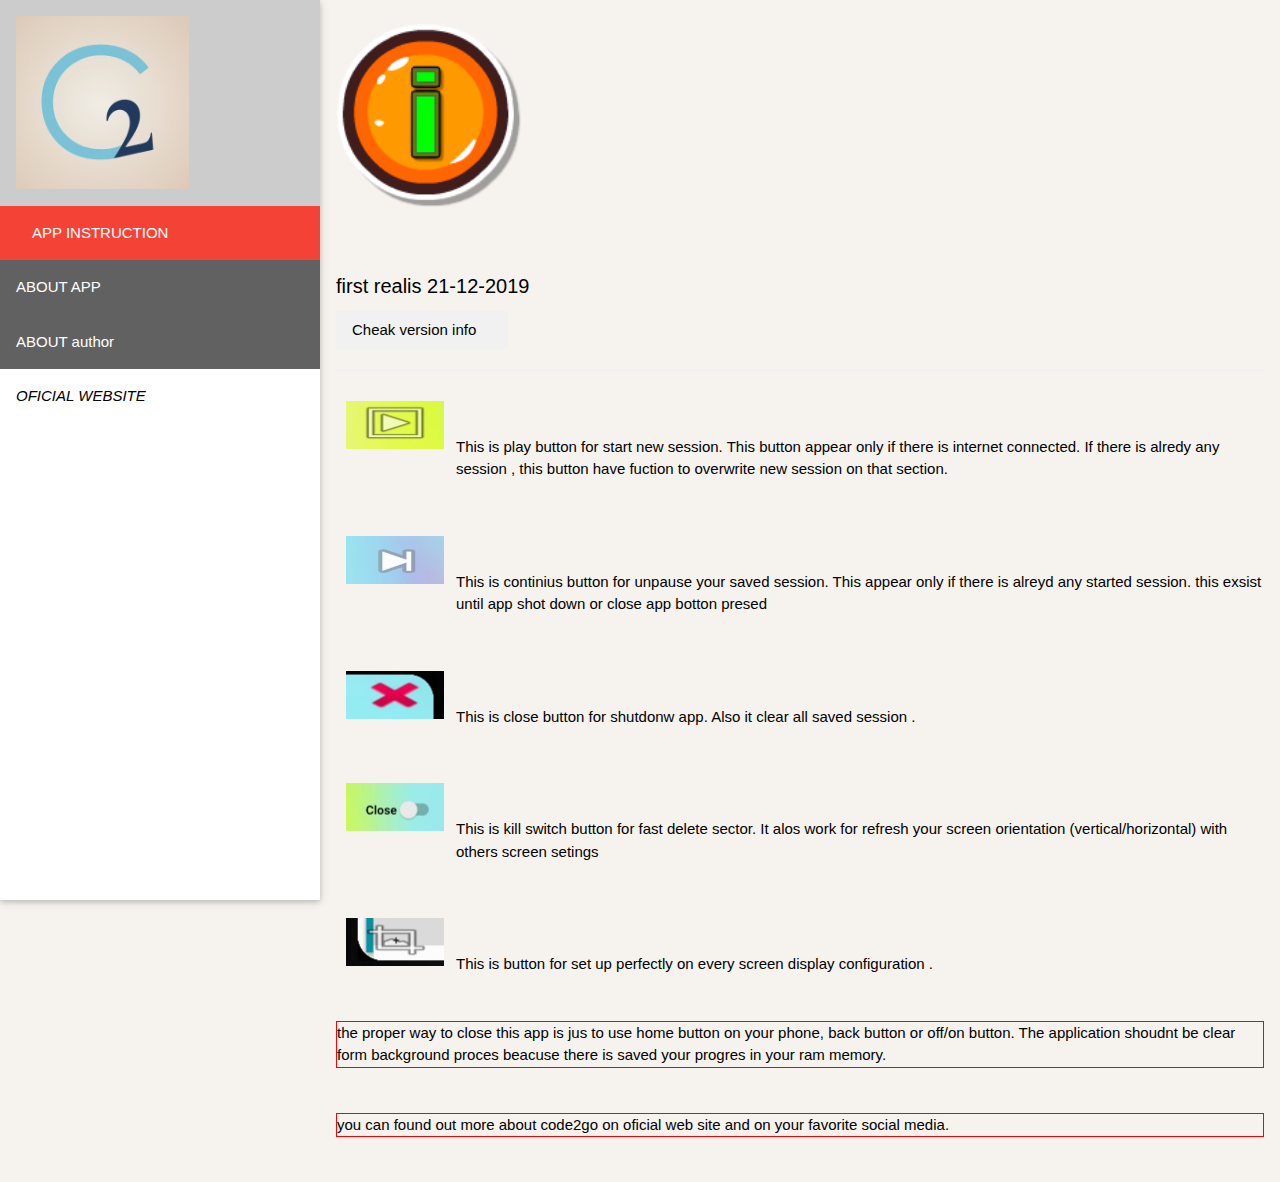
==== wwbboo.html @ af85b357 "Update wwbboo.html" ====
<!DOCTYPE html>
<html lang="en"><head>
<meta charset="UTF-8">
<meta name="viewport" content="width=device-width, initial-scale=1">

<link rel="stylesheet" href="cS.css">
<!--

<link rel="stylesheet" href="aa.css">
-->
</head>
<style>
.div1SL {
  float: left;
  width: 100px;
  height: 50px;
  margin: 10px;
}

.div2TX {
  border: 1px solid red;
}


.sticky {
  position: -webkit-sticky;
  position: sticky;
  top: 3%;
  padding: 5px;
  
  border: 2px solid w3-black;
}

html,body,h1,h2,h3,h4,h5 {font-family: "RobotoDraft", "Roboto", sans-serif}
.w3-bar-block .w3-bar-item {padding: 16px}
</style>


<body style="background-color:rgb(246, 243, 239);" >

<!-- Side Navigation -->
<nav class="w3-sidebar w3-bar-block w3-collapse w3-white w3-animate-left w3-card" style="z-index:3;width:320px;" id="mySidebar">
  <a href="javascript:void(0)" class="w3-bar-item w3-button w3-border-bottom w3-large"><img src="./fto/c2gL192.jpg" style="width:60%;"></a>

  <a onclick=" w3_close()"  class="w3-bar-item w3-button w3-hide-large w3-large">Close  <i class="fa fa-remove"></i></a>
  
 <a  id="myBtn" class="w3-bar-item w3-button w3-red" onclick="qT();w3_close();"  ><i class="fa fa-hourglass-end w3-margin-right" ></i>APP INSTRUCTION</a>
  
  <a  class="w3-bar-item w3-button w3-dark-grey w3-hover-black w3-left-align"  onclick="qI();w3_close();" >ABOUT APP <i class="w3-padding fa fa-pencil"></i></a>
  
  <a  class="w3-bar-item w3-button w3-dark-grey w3-hover-black w3-left-align"  onclick="qK();w3_close();" >ABOUT author <i class="w3-padding fa fa-pencil"></i></a>
   
     <a class="w3-bar-item w3-button" onclick="window.open(STRurl);" >
    <i class="w3-hover-opacity"> OFICIAL WEBSITE  </i> </a>
	
 
 </nav>


<!-- Overlay effect when opening the side navigation on small screens -->
<div class="w3-overlay w3-hide-large w3-animate-opacity" onclick="w3_close()" style="cursor:pointer" title="Close Sidemenu" id="myOverlay"></div>

<!-- Page content -->
<div class="w3-main " style="margin-left:320px;">



    <p style="font-size:50px;" class="w3-button w3-white w3-hide-large w3-xlarge w3-margin-left w3-margin-top  sticky" onclick="w3_open()">&#9776;</p>

<script>var STRurl="htps:///www. 1 omno.com";
var ov;
var myv;
var rD;

var PS =Number(5);
var PrstS =Number(10);
myv=Number(1235);
var xmlhttp = new XMLHttpRequest();


function cF(){
xmlhttp.onreadystatechange = function() {
  if (this.readyState == 4 && this.status == 200) {
    var myObj = JSON.parse(this.responseText);
    ov = myObj.version;
    rD =  myObj.rDate;
    cek2();
    
    }else{
    document.getElementById("demoV").innerHTML ="We cant make interenet conection with our server <br> cheak your interenet connectivity and try agaein <br>dont worry there isnt often updates "
    
    }
};
xmlhttp.open("GET", "https://simpleSYC.github.io/versionSYC/ver.txt", true);
xmlhttp.send();
}

function cek2(){

document.getElementById("r1").style.visibility = "visible";
document.getElementById("Mv").innerHTML =myv;
if( ov == myv ){document.getElementById("demoV").innerHTML ="And that means that you have the last update ever made end keep play in your free time :D ";}else{

document.getElementById("demoV").innerHTML ="Hmm, it\'s look like you dont have  the last "+ov +" version update<br> The last update was created  on "+rD+"<br> plss cheak the our twitter and youtube comunity to see any happy feedback befoure update ";
}}
</script>


<div id="Borge" class="w3-container person">
<div id="AA">

<div id="INt">
  <br>
  <img class="w3-round w3-animate-top" src="./ii.png" style="z-index:-1;width:20%;">
  <h5 class="w3-opacity">
  
<div id="textic">
<p id="r1" style="visibility:hidden">your current  application is <span id="Mv"></span> version.</p>
<p id="demoV"></p>
<p id="demoP"> <span id="vD"></span> </p>
</div>
  
  </h5>
  <h4><i class="fa fa-clock-o"></i> first realis 21-12-2019</h4>
  
   <a class="w3-button w3-light-grey" onclick="cF()" >Cheak version info<i class="w3-margin-left fa fa-mail-reply"></i></a>
  <hr>




<div class="div1SL"><img src="./fto/b5.jpg"></div>
<br><br>
<div class="div2">This is play button for start new session. This button appear only if there is internet connected. If there is alredy any session , this button have fuction to overwrite new session  on that section. </div>
<br><br>

	
<div class="div1SL"><img src="./fto/b3.jpg"></div>
<br><br>
<div class="div2">This is continius  button for unpause your saved session. This appear only if there is alreyd any started session. this exsist until app shot down or close app botton presed</div>
<br><br>

<div class="div1SL"><img src="./fto/b7.jpg"></div>
<br><br>
<div class="div2">This is close button for shutdonw app. Also it clear all saved session . </div>
<br><br>




<div class="div1SL"><img src="./fto/b4.jpg"></div>
<br><br>
<div class="div2">This is kill switch  button for fast delete sector. It alos work for refresh your screen orientation (vertical/horizontal) with others screen setings</div>
<br><br>



<div class="div1SL"><img src="./fto/b1.jpg"></div>
<br><br>
<div class="div2">This is button for set up perfectly on every screen display configuration .</div>
<br><br>

<div class="div2TX">the proper way to close this app is jus to use home button on your phone, back button or off/on button. The application shoudnt be clear form  background proces beacuse there is saved your progres in your ram memory. </div>
<br><br>

<div class="div2TX">you can found out more about code2go on oficial web site and on your favorite social media. </div>
<br><br>

</div>

	<div id="INF"   style="display:none">
  <br id="AbAPP">
  <img class="w3-round  w3-animate-top" src="./fto/c2gL192.jpg" style="z-index:-1;width:20%;"  >

  <h5><i class="fa fa-clock-o"></i> code2go</h5>
  
  <hr>
  
  
 here is creddits::
 code2go is app by 1kinger with used parts from Blocky 

code2go is simepl app and perfect for learning to code, with 2 sector for your lerarning progres.

First sector is onrginal from Blocky website and only awaible with internet connection,

other one is offline playabele anywhere anytime just like original.

this app can appear difrently on difrent screen size and/or orientation mode.
but for best user expirience recomendet is open app(code2go) in landscape phone mode for mobile phones.


<p>
 code2go is  ~ 3 MB mb size memory and can be found on android playstore
 </p>
 <p>
 if there is some preoblems, you can reinstal this app  manualy to factory settings in leas than 5 sec.
</p>

 


  </div>


	<div id="K1R"   style="display:none">
  <br id="AbK1R">
  <img class="w3-round  w3-animate-top" src="./L51r.png" style="z-index:-1;width:20%;">
 
 
  <h4><i class="fa fa-clock-o"></i> 1kinger </h4>
  
  <hr>
  
  
  author of this app is 1kinger. He is profi full stack web devolpment and others unknowed talents yet. 1kinger is just self declared artistick name of  25 years old boy from europa that have 
and hobby of full stuck solo web devolpment.And 1kinger is trying to make "some good IT things" as good as can be.


<p>
you can finde more fressh info on oficial web site and on social median cominuty
</p>

  
  </div>
  
 

</div>



 </div>

</div>


<script>
var openInbox = document.getElementById("myBtn");
openInbox.click();

var instrrukcijite = document.getElementById("INt");
var avtor = document.getElementById("K1R");
var opis = document.getElementById("INF");


function qK(){
instrrukcijite.style="display:none;";
avtor.style="display:block;";
opis.style="display:none;";}

function qI(){
instrrukcijite.style= "display:none;";
avtor.style="display:none;";
opis.style="display:block;";}

function qT(){document.getElementById("INt").style="display:block;";
 document.getElementById("K1R").style="display:none;";
document.getElementById("INF").style="display:none;";}

function w3_open() {
  document.getElementById("mySidebar").style.display = "block";
  document.getElementById("myOverlay").style.display = "block";}

function w3_close() {
  document.getElementById("mySidebar").style.display = "none";
  document.getElementById("myOverlay").style.display = "none";}
</script>


</body>
</html>
---- cS.css ----
/* W3.CSS 4.13 June 2019 by Jan Egil and Borge Refsnes */
html{box-sizing:border-box}*,*:before,*:after{box-sizing:inherit}
/* Extract from normalize.css by Nicolas Gallagher and Jonathan Neal git.io/normalize */
html{-ms-text-size-adjust:100%;-webkit-text-size-adjust:100%}body{margin:0}
article,aside,details,figcaption,figure,footer,header,main,menu,nav,section{display:block}summary{display:list-item}
audio,canvas,progress,video{display:inline-block}progress{vertical-align:baseline}
audio:not([controls]){display:none;height:0}[hidden],template{display:none}
a{background-color:transparent}a:active,a:hover{outline-width:0}
abbr[title]{border-bottom:none;text-decoration:underline;text-decoration:underline dotted}
b,strong{font-weight:bolder}dfn{font-style:italic}mark{background:#ff0;color:#000}
small{font-size:80%}sub,sup{font-size:75%;line-height:0;position:relative;vertical-align:baseline}
sub{bottom:-0.25em}sup{top:-0.5em}figure{margin:1em 40px}img{border-style:none}
code,kbd,pre,samp{font-family:monospace,monospace;font-size:1em}hr{box-sizing:content-box;height:0;overflow:visible}
button,input,select,textarea,optgroup{font:inherit;margin:0}optgroup{font-weight:bold}
button,input{overflow:visible}button,select{text-transform:none}
button,[type=button],[type=reset],[type=submit]{-webkit-appearance:button}
button::-moz-focus-inner,[type=button]::-moz-focus-inner,[type=reset]::-moz-focus-inner,[type=submit]::-moz-focus-inner{border-style:none;padding:0}
button:-moz-focusring,[type=button]:-moz-focusring,[type=reset]:-moz-focusring,[type=submit]:-moz-focusring{outline:1px dotted ButtonText}
fieldset{border:1px solid #c0c0c0;margin:0 2px;padding:.35em .625em .75em}
legend{color:inherit;display:table;max-width:100%;padding:0;white-space:normal}textarea{overflow:auto}
[type=checkbox],[type=radio]{padding:0}
[type=number]::-webkit-inner-spin-button,[type=number]::-webkit-outer-spin-button{height:auto}
[type=search]{-webkit-appearance:textfield;outline-offset:-2px}
[type=search]::-webkit-search-decoration{-webkit-appearance:none}
::-webkit-file-upload-button{-webkit-appearance:button;font:inherit}
/* End extract */
html,body{font-family:Verdana,sans-serif;font-size:15px;line-height:1.5}html{overflow-x:hidden}
h1{font-size:36px}h2{font-size:30px}h3{font-size:24px}h4{font-size:20px}h5{font-size:18px}h6{font-size:16px}.w3-serif{font-family:serif}
h1,h2,h3,h4,h5,h6{font-family:"Segoe UI",Arial,sans-serif;font-weight:400;margin:10px 0}.w3-wide{letter-spacing:4px}
hr{border:0;border-top:1px solid #eee;margin:20px 0}
.w3-image{max-width:100%;height:auto}img{vertical-align:middle}a{color:inherit}
.w3-table,.w3-table-all{border-collapse:collapse;border-spacing:0;width:100%;display:table}.w3-table-all{border:1px solid #ccc}
.w3-bordered tr,.w3-table-all tr{border-bottom:1px solid #ddd}.w3-striped tbody tr:nth-child(even){background-color:#f1f1f1}
.w3-table-all tr:nth-child(odd){background-color:#fff}.w3-table-all tr:nth-child(even){background-color:#f1f1f1}
.w3-hoverable tbody tr:hover,.w3-ul.w3-hoverable li:hover{background-color:#ccc}.w3-centered tr th,.w3-centered tr td{text-align:center}
.w3-table td,.w3-table th,.w3-table-all td,.w3-table-all th{padding:8px 8px;display:table-cell;text-align:left;vertical-align:top}
.w3-table th:first-child,.w3-table td:first-child,.w3-table-all th:first-child,.w3-table-all td:first-child{padding-left:16px}
.w3-btn,.w3-button{border:none;display:inline-block;padding:8px 16px;vertical-align:middle;overflow:hidden;text-decoration:none;color:inherit;background-color:inherit;text-align:center;cursor:pointer;white-space:nowrap}
.w3-btn:hover{box-shadow:0 8px 16px 0 rgba(0,0,0,0.2),0 6px 20px 0 rgba(0,0,0,0.19)}
.w3-btn,.w3-button{-webkit-touch-callout:none;-webkit-user-select:none;-khtml-user-select:none;-moz-user-select:none;-ms-user-select:none;user-select:none}   
.w3-disabled,.w3-btn:disabled,.w3-button:disabled{cursor:not-allowed;opacity:0.3}.w3-disabled *,:disabled *{pointer-events:none}
.w3-btn.w3-disabled:hover,.w3-btn:disabled:hover{box-shadow:none}
.w3-badge,.w3-tag{background-color:#000;color:#fff;display:inline-block;padding-left:8px;padding-right:8px;text-align:center}.w3-badge{border-radius:50%}
.w3-ul{list-style-type:none;padding:0;margin:0}.w3-ul li{padding:8px 16px;border-bottom:1px solid #ddd}.w3-ul li:last-child{border-bottom:none}
.w3-tooltip,.w3-display-container{position:relative}.w3-tooltip .w3-text{display:none}.w3-tooltip:hover .w3-text{display:inline-block}
.w3-ripple:active{opacity:0.5}.w3-ripple{transition:opacity 0s}
.w3-input{padding:8px;display:block;border:none;border-bottom:1px solid #ccc;width:100%}
.w3-select{padding:9px 0;width:100%;border:none;border-bottom:1px solid #ccc}
.w3-dropdown-click,.w3-dropdown-hover{position:relative;display:inline-block;cursor:pointer}
.w3-dropdown-hover:hover .w3-dropdown-content{display:block}
.w3-dropdown-hover:first-child,.w3-dropdown-click:hover{background-color:#ccc;color:#000}
.w3-dropdown-hover:hover > .w3-button:first-child,.w3-dropdown-click:hover > .w3-button:first-child{background-color:#ccc;color:#000}
.w3-dropdown-content{cursor:auto;color:#000;background-color:#fff;display:none;position:absolute;min-width:160px;margin:0;padding:0;z-index:1}
.w3-check,.w3-radio{width:24px;height:24px;position:relative;top:6px}
.w3-sidebar{height:100%;width:200px;background-color:#fff;position:fixed!important;z-index:1;overflow:auto}
.w3-bar-block .w3-dropdown-hover,.w3-bar-block .w3-dropdown-click{width:100%}
.w3-bar-block .w3-dropdown-hover .w3-dropdown-content,.w3-bar-block .w3-dropdown-click .w3-dropdown-content{min-width:100%}
.w3-bar-block .w3-dropdown-hover .w3-button,.w3-bar-block .w3-dropdown-click .w3-button{width:100%;text-align:left;padding:8px 16px}
.w3-main,#main{transition:margin-left .4s}
.w3-modal{z-index:3;display:none;padding-top:100px;position:fixed;left:0;top:0;width:100%;height:100%;overflow:auto;background-color:rgb(0,0,0);background-color:rgba(0,0,0,0.4)}
.w3-modal-content{margin:auto;background-color:#fff;position:relative;padding:0;outline:0;width:600px}
.w3-bar{width:100%;overflow:hidden}.w3-center .w3-bar{display:inline-block;width:auto}
.w3-bar .w3-bar-item{padding:8px 16px;float:left;width:auto;border:none;display:block;outline:0}
.w3-bar .w3-dropdown-hover,.w3-bar .w3-dropdown-click{position:static;float:left}
.w3-bar .w3-button{white-space:normal}
.w3-bar-block .w3-bar-item{width:100%;display:block;padding:8px 16px;text-align:left;border:none;white-space:normal;float:none;outline:0}
.w3-bar-block.w3-center .w3-bar-item{text-align:center}.w3-block{display:block;width:100%}
.w3-responsive{display:block;overflow-x:auto}
.w3-container:after,.w3-container:before,.w3-panel:after,.w3-panel:before,.w3-row:after,.w3-row:before,.w3-row-padding:after,.w3-row-padding:before,
.w3-cell-row:before,.w3-cell-row:after,.w3-clear:after,.w3-clear:before,.w3-bar:before,.w3-bar:after{content:"";display:table;clear:both}
.w3-col,.w3-half,.w3-third,.w3-twothird,.w3-threequarter,.w3-quarter{float:left;width:100%}
.w3-col.s1{width:8.33333%}.w3-col.s2{width:16.66666%}.w3-col.s3{width:24.99999%}.w3-col.s4{width:33.33333%}
.w3-col.s5{width:41.66666%}.w3-col.s6{width:49.99999%}.w3-col.s7{width:58.33333%}.w3-col.s8{width:66.66666%}
.w3-col.s9{width:74.99999%}.w3-col.s10{width:83.33333%}.w3-col.s11{width:91.66666%}.w3-col.s12{width:99.99999%}
@media (min-width:601px){.w3-col.m1{width:8.33333%}.w3-col.m2{width:16.66666%}.w3-col.m3,.w3-quarter{width:24.99999%}.w3-col.m4,.w3-third{width:33.33333%}
.w3-col.m5{width:41.66666%}.w3-col.m6,.w3-half{width:49.99999%}.w3-col.m7{width:58.33333%}.w3-col.m8,.w3-twothird{width:66.66666%}
.w3-col.m9,.w3-threequarter{width:74.99999%}.w3-col.m10{width:83.33333%}.w3-col.m11{width:91.66666%}.w3-col.m12{width:99.99999%}}
@media (min-width:993px){.w3-col.l1{width:8.33333%}.w3-col.l2{width:16.66666%}.w3-col.l3{width:24.99999%}.w3-col.l4{width:33.33333%}
.w3-col.l5{width:41.66666%}.w3-col.l6{width:49.99999%}.w3-col.l7{width:58.33333%}.w3-col.l8{width:66.66666%}
.w3-col.l9{width:74.99999%}.w3-col.l10{width:83.33333%}.w3-col.l11{width:91.66666%}.w3-col.l12{width:99.99999%}}
.w3-rest{overflow:hidden}.w3-stretch{margin-left:-16px;margin-right:-16px}
.w3-content,.w3-auto{margin-left:auto;margin-right:auto}.w3-content{max-width:980px}.w3-auto{max-width:1140px}
.w3-cell-row{display:table;width:100%}.w3-cell{display:table-cell}
.w3-cell-top{vertical-align:top}.w3-cell-middle{vertical-align:middle}.w3-cell-bottom{vertical-align:bottom}
.w3-hide{display:none!important}.w3-show-block,.w3-show{display:block!important}.w3-show-inline-block{display:inline-block!important}
@media (max-width:1205px){.w3-auto{max-width:95%}}
@media (max-width:600px){.w3-modal-content{margin:0 10px;width:auto!important}.w3-modal{padding-top:30px}
.w3-dropdown-hover.w3-mobile .w3-dropdown-content,.w3-dropdown-click.w3-mobile .w3-dropdown-content{position:relative}	
.w3-hide-small{display:none!important}.w3-mobile{display:block;width:100%!important}.w3-bar-item.w3-mobile,.w3-dropdown-hover.w3-mobile,.w3-dropdown-click.w3-mobile{text-align:center}
.w3-dropdown-hover.w3-mobile,.w3-dropdown-hover.w3-mobile .w3-btn,.w3-dropdown-hover.w3-mobile .w3-button,.w3-dropdown-click.w3-mobile,.w3-dropdown-click.w3-mobile .w3-btn,.w3-dropdown-click.w3-mobile .w3-button{width:100%}}
@media (max-width:768px){.w3-modal-content{width:500px}.w3-modal{padding-top:50px}}
@media (min-width:993px){.w3-modal-content{width:900px}.w3-hide-large{display:none!important}.w3-sidebar.w3-collapse{display:block!important}}
@media (max-width:992px) and (min-width:601px){.w3-hide-medium{display:none!important}}
@media (max-width:992px){.w3-sidebar.w3-collapse{display:none}.w3-main{margin-left:0!important;margin-right:0!important}.w3-auto{max-width:100%}}
.w3-top,.w3-bottom{position:fixed;width:100%;z-index:1}.w3-top{top:0}.w3-bottom{bottom:0}
.w3-overlay{position:fixed;display:none;width:100%;height:100%;top:0;left:0;right:0;bottom:0;background-color:rgba(0,0,0,0.5);z-index:2}
.w3-display-topleft{position:absolute;left:0;top:0}.w3-display-topright{position:absolute;right:0;top:0}
.w3-display-bottomleft{position:absolute;left:0;bottom:0}.w3-display-bottomright{position:absolute;right:0;bottom:0}
.w3-display-middle{position:absolute;top:50%;left:50%;transform:translate(-50%,-50%);-ms-transform:translate(-50%,-50%)}
.w3-display-left{position:absolute;top:50%;left:0%;transform:translate(0%,-50%);-ms-transform:translate(-0%,-50%)}
.w3-display-right{position:absolute;top:50%;right:0%;transform:translate(0%,-50%);-ms-transform:translate(0%,-50%)}
.w3-display-topmiddle{position:absolute;left:50%;top:0;transform:translate(-50%,0%);-ms-transform:translate(-50%,0%)}
.w3-display-bottommiddle{position:absolute;left:50%;bottom:0;transform:translate(-50%,0%);-ms-transform:translate(-50%,0%)}
.w3-display-container:hover .w3-display-hover{display:block}.w3-display-container:hover span.w3-display-hover{display:inline-block}.w3-display-hover{display:none}
.w3-display-position{position:absolute}
.w3-circle{border-radius:50%}
.w3-round-small{border-radius:2px}.w3-round,.w3-round-medium{border-radius:4px}.w3-round-large{border-radius:8px}.w3-round-xlarge{border-radius:16px}.w3-round-xxlarge{border-radius:32px}
.w3-row-padding,.w3-row-padding>.w3-half,.w3-row-padding>.w3-third,.w3-row-padding>.w3-twothird,.w3-row-padding>.w3-threequarter,.w3-row-padding>.w3-quarter,.w3-row-padding>.w3-col{padding:0 8px}
.w3-container,.w3-panel{padding:0.01em 16px}.w3-panel{margin-top:16px;margin-bottom:16px}
.w3-code,.w3-codespan{font-family:Consolas,"courier new";font-size:16px}
.w3-code{width:auto;background-color:#fff;padding:8px 12px;border-left:4px solid #4CAF50;word-wrap:break-word}
.w3-codespan{color:crimson;background-color:#f1f1f1;padding-left:4px;padding-right:4px;font-size:110%}
.w3-card,.w3-card-2{box-shadow:0 2px 5px 0 rgba(0,0,0,0.16),0 2px 10px 0 rgba(0,0,0,0.12)}
.w3-card-4,.w3-hover-shadow:hover{box-shadow:0 4px 10px 0 rgba(0,0,0,0.2),0 4px 20px 0 rgba(0,0,0,0.19)}
.w3-spin{animation:w3-spin 2s infinite linear}@keyframes w3-spin{0%{transform:rotate(0deg)}100%{transform:rotate(359deg)}}
.w3-animate-fading{animation:fading 10s infinite}@keyframes fading{0%{opacity:0}50%{opacity:1}100%{opacity:0}}
.w3-animate-opacity{animation:opac 0.8s}@keyframes opac{from{opacity:0} to{opacity:1}}
.w3-animate-top{position:relative;animation:animatetop 0.4s}@keyframes animatetop{from{top:-300px;opacity:0} to{top:0;opacity:1}}
.w3-animate-left{position:relative;animation:animateleft 0.4s}@keyframes animateleft{from{left:-300px;opacity:0} to{left:0;opacity:1}}
.w3-animate-right{position:relative;animation:animateright 0.4s}@keyframes animateright{from{right:-300px;opacity:0} to{right:0;opacity:1}}
.w3-animate-bottom{position:relative;animation:animatebottom 0.4s}@keyframes animatebottom{from{bottom:-300px;opacity:0} to{bottom:0;opacity:1}}
.w3-animate-zoom {animation:animatezoom 0.6s}@keyframes animatezoom{from{transform:scale(0)} to{transform:scale(1)}}
.w3-animate-input{transition:width 0.4s ease-in-out}.w3-animate-input:focus{width:100%!important}
.w3-opacity,.w3-hover-opacity:hover{opacity:0.60}.w3-opacity-off,.w3-hover-opacity-off:hover{opacity:1}
.w3-opacity-max{opacity:0.25}.w3-opacity-min{opacity:0.75}
.w3-greyscale-max,.w3-grayscale-max,.w3-hover-greyscale:hover,.w3-hover-grayscale:hover{filter:grayscale(100%)}
.w3-greyscale,.w3-grayscale{filter:grayscale(75%)}.w3-greyscale-min,.w3-grayscale-min{filter:grayscale(50%)}
.w3-sepia{filter:sepia(75%)}.w3-sepia-max,.w3-hover-sepia:hover{filter:sepia(100%)}.w3-sepia-min{filter:sepia(50%)}
.w3-tiny{font-size:10px!important}.w3-small{font-size:12px!important}.w3-medium{font-size:15px!important}.w3-large{font-size:18px!important}
.w3-xlarge{font-size:24px!important}.w3-xxlarge{font-size:36px!important}.w3-xxxlarge{font-size:48px!important}.w3-jumbo{font-size:64px!important}
.w3-left-align{text-align:left!important}.w3-right-align{text-align:right!important}.w3-justify{text-align:justify!important}.w3-center{text-align:center!important}
.w3-border-0{border:0!important}.w3-border{border:1px solid #ccc!important}
.w3-border-top{border-top:1px solid #ccc!important}.w3-border-bottom{border-bottom:1px solid #ccc!important}
.w3-border-left{border-left:1px solid #ccc!important}.w3-border-right{border-right:1px solid #ccc!important}
.w3-topbar{border-top:6px solid #ccc!important}.w3-bottombar{border-bottom:6px solid #ccc!important}
.w3-leftbar{border-left:6px solid #ccc!important}.w3-rightbar{border-right:6px solid #ccc!important}
.w3-section,.w3-code{margin-top:16px!important;margin-bottom:16px!important}
.w3-margin{margin:16px!important}.w3-margin-top{margin-top:16px!important}.w3-margin-bottom{margin-bottom:16px!important}
.w3-margin-left{margin-left:16px!important}.w3-margin-right{margin-right:16px!important}
.w3-padding-small{padding:4px 8px!important}.w3-padding{padding:8px 16px!important}.w3-padding-large{padding:12px 24px!important}
.w3-padding-16{padding-top:16px!important;padding-bottom:16px!important}.w3-padding-24{padding-top:24px!important;padding-bottom:24px!important}
.w3-padding-32{padding-top:32px!important;padding-bottom:32px!important}.w3-padding-48{padding-top:48px!important;padding-bottom:48px!important}
.w3-padding-64{padding-top:64px!important;padding-bottom:64px!important}
.w3-left{float:left!important}.w3-right{float:right!important}
.w3-button:hover{color:#000!important;background-color:#ccc!important}
.w3-transparent,.w3-hover-none:hover{background-color:transparent!important}
.w3-hover-none:hover{box-shadow:none!important}
/* Colors */
.w3-amber,.w3-hover-amber:hover{color:#000!important;background-color:#ffc107!important}
.w3-aqua,.w3-hover-aqua:hover{color:#000!important;background-color:#00ffff!important}
.w3-blue,.w3-hover-blue:hover{color:#fff!important;background-color:#2196F3!important}
.w3-light-blue,.w3-hover-light-blue:hover{color:#000!important;background-color:#87CEEB!important}
.w3-brown,.w3-hover-brown:hover{color:#fff!important;background-color:#795548!important}
.w3-cyan,.w3-hover-cyan:hover{color:#000!important;background-color:#00bcd4!important}
.w3-blue-grey,.w3-hover-blue-grey:hover,.w3-blue-gray,.w3-hover-blue-gray:hover{color:#fff!important;background-color:#607d8b!important}
.w3-green,.w3-hover-green:hover{color:#fff!important;background-color:#4CAF50!important}
.w3-light-green,.w3-hover-light-green:hover{color:#000!important;background-color:#8bc34a!important}
.w3-indigo,.w3-hover-indigo:hover{color:#fff!important;background-color:#3f51b5!important}
.w3-khaki,.w3-hover-khaki:hover{color:#000!important;background-color:#f0e68c!important}
.w3-lime,.w3-hover-lime:hover{color:#000!important;background-color:#cddc39!important}
.w3-orange,.w3-hover-orange:hover{color:#000!important;background-color:#ff9800!important}
.w3-deep-orange,.w3-hover-deep-orange:hover{color:#fff!important;background-color:#ff5722!important}
.w3-pink,.w3-hover-pink:hover{color:#fff!important;background-color:#e91e63!important}
.w3-purple,.w3-hover-purple:hover{color:#fff!important;background-color:#9c27b0!important}
.w3-deep-purple,.w3-hover-deep-purple:hover{color:#fff!important;background-color:#673ab7!important}
.w3-red,.w3-hover-red:hover{color:#fff!important;background-color:#f44336!important}
.w3-sand,.w3-hover-sand:hover{color:#000!important;background-color:#fdf5e6!important}
.w3-teal,.w3-hover-teal:hover{color:#fff!important;background-color:#009688!important}
.w3-yellow,.w3-hover-yellow:hover{color:#000!important;background-color:#ffeb3b!important}
.w3-white,.w3-hover-white:hover{color:#000!important;background-color:#fff!important}
.w3-black,.w3-hover-black:hover{color:#fff!important;background-color:#000!important}
.w3-grey,.w3-hover-grey:hover,.w3-gray,.w3-hover-gray:hover{color:#000!important;background-color:#9e9e9e!important}
.w3-light-grey,.w3-hover-light-grey:hover,.w3-light-gray,.w3-hover-light-gray:hover{color:#000!important;background-color:#f1f1f1!important}
.w3-dark-grey,.w3-hover-dark-grey:hover,.w3-dark-gray,.w3-hover-dark-gray:hover{color:#fff!important;background-color:#616161!important}
.w3-pale-red,.w3-hover-pale-red:hover{color:#000!important;background-color:#ffdddd!important}
.w3-pale-green,.w3-hover-pale-green:hover{color:#000!important;background-color:#ddffdd!important}
.w3-pale-yellow,.w3-hover-pale-yellow:hover{color:#000!important;background-color:#ffffcc!important}
.w3-pale-blue,.w3-hover-pale-blue:hover{color:#000!important;background-color:#ddffff!important}
.w3-text-amber,.w3-hover-text-amber:hover{color:#ffc107!important}
.w3-text-aqua,.w3-hover-text-aqua:hover{color:#00ffff!important}
.w3-text-blue,.w3-hover-text-blue:hover{color:#2196F3!important}
.w3-text-light-blue,.w3-hover-text-light-blue:hover{color:#87CEEB!important}
.w3-text-brown,.w3-hover-text-brown:hover{color:#795548!important}
.w3-text-cyan,.w3-hover-text-cyan:hover{color:#00bcd4!important}
.w3-text-blue-grey,.w3-hover-text-blue-grey:hover,.w3-text-blue-gray,.w3-hover-text-blue-gray:hover{color:#607d8b!important}
.w3-text-green,.w3-hover-text-green:hover{color:#4CAF50!important}
.w3-text-light-green,.w3-hover-text-light-green:hover{color:#8bc34a!important}
.w3-text-indigo,.w3-hover-text-indigo:hover{color:#3f51b5!important}
.w3-text-khaki,.w3-hover-text-khaki:hover{color:#b4aa50!important}
.w3-text-lime,.w3-hover-text-lime:hover{color:#cddc39!important}
.w3-text-orange,.w3-hover-text-orange:hover{color:#ff9800!important}
.w3-text-deep-orange,.w3-hover-text-deep-orange:hover{color:#ff5722!important}
.w3-text-pink,.w3-hover-text-pink:hover{color:#e91e63!important}
.w3-text-purple,.w3-hover-text-purple:hover{color:#9c27b0!important}
.w3-text-deep-purple,.w3-hover-text-deep-purple:hover{color:#673ab7!important}
.w3-text-red,.w3-hover-text-red:hover{color:#f44336!important}
.w3-text-sand,.w3-hover-text-sand:hover{color:#fdf5e6!important}
.w3-text-teal,.w3-hover-text-teal:hover{color:#009688!important}
.w3-text-yellow,.w3-hover-text-yellow:hover{color:#d2be0e!important}
.w3-text-white,.w3-hover-text-white:hover{color:#fff!important}
.w3-text-black,.w3-hover-text-black:hover{color:#000!important}
.w3-text-grey,.w3-hover-text-grey:hover,.w3-text-gray,.w3-hover-text-gray:hover{color:#757575!important}
.w3-text-light-grey,.w3-hover-text-light-grey:hover,.w3-text-light-gray,.w3-hover-text-light-gray:hover{color:#f1f1f1!important}
.w3-text-dark-grey,.w3-hover-text-dark-grey:hover,.w3-text-dark-gray,.w3-hover-text-dark-gray:hover{color:#3a3a3a!important}
.w3-border-amber,.w3-hover-border-amber:hover{border-color:#ffc107!important}
.w3-border-aqua,.w3-hover-border-aqua:hover{border-color:#00ffff!important}
.w3-border-blue,.w3-hover-border-blue:hover{border-color:#2196F3!important}
.w3-border-light-blue,.w3-hover-border-light-blue:hover{border-color:#87CEEB!important}
.w3-border-brown,.w3-hover-border-brown:hover{border-color:#795548!important}
.w3-border-cyan,.w3-hover-border-cyan:hover{border-color:#00bcd4!important}
.w3-border-blue-grey,.w3-hover-border-blue-grey:hover,.w3-border-blue-gray,.w3-hover-border-blue-gray:hover{border-color:#607d8b!important}
.w3-border-green,.w3-hover-border-green:hover{border-color:#4CAF50!important}
.w3-border-light-green,.w3-hover-border-light-green:hover{border-color:#8bc34a!important}
.w3-border-indigo,.w3-hover-border-indigo:hover{border-color:#3f51b5!important}
.w3-border-khaki,.w3-hover-border-khaki:hover{border-color:#f0e68c!important}
.w3-border-lime,.w3-hover-border-lime:hover{border-color:#cddc39!important}
.w3-border-orange,.w3-hover-border-orange:hover{border-color:#ff9800!important}
.w3-border-deep-orange,.w3-hover-border-deep-orange:hover{border-color:#ff5722!important}
.w3-border-pink,.w3-hover-border-pink:hover{border-color:#e91e63!important}
.w3-border-purple,.w3-hover-border-purple:hover{border-color:#9c27b0!important}
.w3-border-deep-purple,.w3-hover-border-deep-purple:hover{border-color:#673ab7!important}
.w3-border-red,.w3-hover-border-red:hover{border-color:#f44336!important}
.w3-border-sand,.w3-hover-border-sand:hover{border-color:#fdf5e6!important}
.w3-border-teal,.w3-hover-border-teal:hover{border-color:#009688!important}
.w3-border-yellow,.w3-hover-border-yellow:hover{border-color:#ffeb3b!important}
.w3-border-white,.w3-hover-border-white:hover{border-color:#fff!important}
.w3-border-black,.w3-hover-border-black:hover{border-color:#000!important}
.w3-border-grey,.w3-hover-border-grey:hover,.w3-border-gray,.w3-hover-border-gray:hover{border-color:#9e9e9e!important}
.w3-border-light-grey,.w3-hover-border-light-grey:hover,.w3-border-light-gray,.w3-hover-border-light-gray:hover{border-color:#f1f1f1!important}
.w3-border-dark-grey,.w3-hover-border-dark-grey:hover,.w3-border-dark-gray,.w3-hover-border-dark-gray:hover{border-color:#616161!important}
.w3-border-pale-red,.w3-hover-border-pale-red:hover{border-color:#ffe7e7!important}.w3-border-pale-green,.w3-hover-border-pale-green:hover{border-color:#e7ffe7!important}
.w3-border-pale-yellow,.w3-hover-border-pale-yellow:hover{border-color:#ffffcc!important}.w3-border-pale-blue,.w3-hover-border-pale-blue:hover{border-color:#e7ffff!important}
---- aa.css ----
/*!
 *  Font Awesome 4.7.0 by @davegandy - http://fontawesome.io - @fontawesome
 *  License - http://fontawesome.io/license (Font: SIL OFL 1.1, CSS: MIT License)
 */
/* FONT PATH
 * -------------------------- */
@font-face {
  font-family: 'FontAwesome';
  src: url('../fonts/fontawesome-webfont.eot?v=4.7.0');
  src: url('../fonts/fontawesome-webfont.eot?#iefix&v=4.7.0') format('embedded-opentype'), url('../fonts/fontawesome-webfont.woff2?v=4.7.0') format('woff2'), url('../fonts/fontawesome-webfont.woff?v=4.7.0') format('woff'), url('../fonts/fontawesome-webfont.ttf?v=4.7.0') format('truetype'), url('../fonts/fontawesome-webfont.svg?v=4.7.0#fontawesomeregular') format('svg');
  font-weight: normal;
  font-style: normal;
}
.fa {
  display: inline-block;
  font: normal normal normal 14px/1 FontAwesome;
  font-size: inherit;
  text-rendering: auto;
  -webkit-font-smoothing: antialiased;
  -moz-osx-font-smoothing: grayscale;
}
/* makes the font 33% larger relative to the icon container */
.fa-lg {
  font-size: 1.33333333em;
  line-height: 0.75em;
  vertical-align: -15%;
}
.fa-2x {
  font-size: 2em;
}
.fa-3x {
  font-size: 3em;
}
.fa-4x {
  font-size: 4em;
}
.fa-5x {
  font-size: 5em;
}
.fa-fw {
  width: 1.28571429em;
  text-align: center;
}
.fa-ul {
  padding-left: 0;
  margin-left: 2.14285714em;
  list-style-type: none;
}
.fa-ul > li {
  position: relative;
}
.fa-li {
  position: absolute;
  left: -2.14285714em;
  width: 2.14285714em;
  top: 0.14285714em;
  text-align: center;
}
.fa-li.fa-lg {
  left: -1.85714286em;
}
.fa-border {
  padding: .2em .25em .15em;
  border: solid 0.08em #eeeeee;
  border-radius: .1em;
}
.fa-pull-left {
  float: left;
}
.fa-pull-right {
  float: right;
}
.fa.fa-pull-left {
  margin-right: .3em;
}
.fa.fa-pull-right {
  margin-left: .3em;
}
/* Deprecated as of 4.4.0 */
.pull-right {
  float: right;
}
.pull-left {
  float: left;
}
.fa.pull-left {
  margin-right: .3em;
}
.fa.pull-right {
  margin-left: .3em;
}
.fa-spin {
  -webkit-animation: fa-spin 2s infinite linear;
  animation: fa-spin 2s infinite linear;
}
.fa-pulse {
  -webkit-animation: fa-spin 1s infinite steps(8);
  animation: fa-spin 1s infinite steps(8);
}
@-webkit-keyframes fa-spin {
  0% {
    -webkit-transform: rotate(0deg);
    transform: rotate(0deg);
  }
  100% {
    -webkit-transform: rotate(359deg);
    transform: rotate(359deg);
  }
}
@keyframes fa-spin {
  0% {
    -webkit-transform: rotate(0deg);
    transform: rotate(0deg);
  }
  100% {
    -webkit-transform: rotate(359deg);
    transform: rotate(359deg);
  }
}
.fa-rotate-90 {
  -ms-filter: "progid:DXImageTransform.Microsoft.BasicImage(rotation=1)";
  -webkit-transform: rotate(90deg);
  -ms-transform: rotate(90deg);
  transform: rotate(90deg);
}
.fa-rotate-180 {
  -ms-filter: "progid:DXImageTransform.Microsoft.BasicImage(rotation=2)";
  -webkit-transform: rotate(180deg);
  -ms-transform: rotate(180deg);
  transform: rotate(180deg);
}
.fa-rotate-270 {
  -ms-filter: "progid:DXImageTransform.Microsoft.BasicImage(rotation=3)";
  -webkit-transform: rotate(270deg);
  -ms-transform: rotate(270deg);
  transform: rotate(270deg);
}
.fa-flip-horizontal {
  -ms-filter: "progid:DXImageTransform.Microsoft.BasicImage(rotation=0, mirror=1)";
  -webkit-transform: scale(-1, 1);
  -ms-transform: scale(-1, 1);
  transform: scale(-1, 1);
}
.fa-flip-vertical {
  -ms-filter: "progid:DXImageTransform.Microsoft.BasicImage(rotation=2, mirror=1)";
  -webkit-transform: scale(1, -1);
  -ms-transform: scale(1, -1);
  transform: scale(1, -1);
}
:root .fa-rotate-90,
:root .fa-rotate-180,
:root .fa-rotate-270,
:root .fa-flip-horizontal,
:root .fa-flip-vertical {
  filter: none;
}
.fa-stack {
  position: relative;
  display: inline-block;
  width: 2em;
  height: 2em;
  line-height: 2em;
  vertical-align: middle;
}
.fa-stack-1x,
.fa-stack-2x {
  position: absolute;
  left: 0;
  width: 100%;
  text-align: center;
}
.fa-stack-1x {
  line-height: inherit;
}
.fa-stack-2x {
  font-size: 2em;
}
.fa-inverse {
  color: #ffffff;
}





.fa-navicon:before,
.fa-reorder:before,
.fa-bars:before {
  content: "\f0c9";
}







.sr-only {
  position: absolute;
  width: 1px;
  height: 1px;
  padding: 0;
  margin: -1px;
  overflow: hidden;
  clip: rect(0, 0, 0, 0);
  border: 0;
}
.sr-only-focusable:active,
.sr-only-focusable:focus {
  position: static;
  width: auto;
  height: auto;
  margin: 0;
  overflow: visible;
  clip: auto;
}
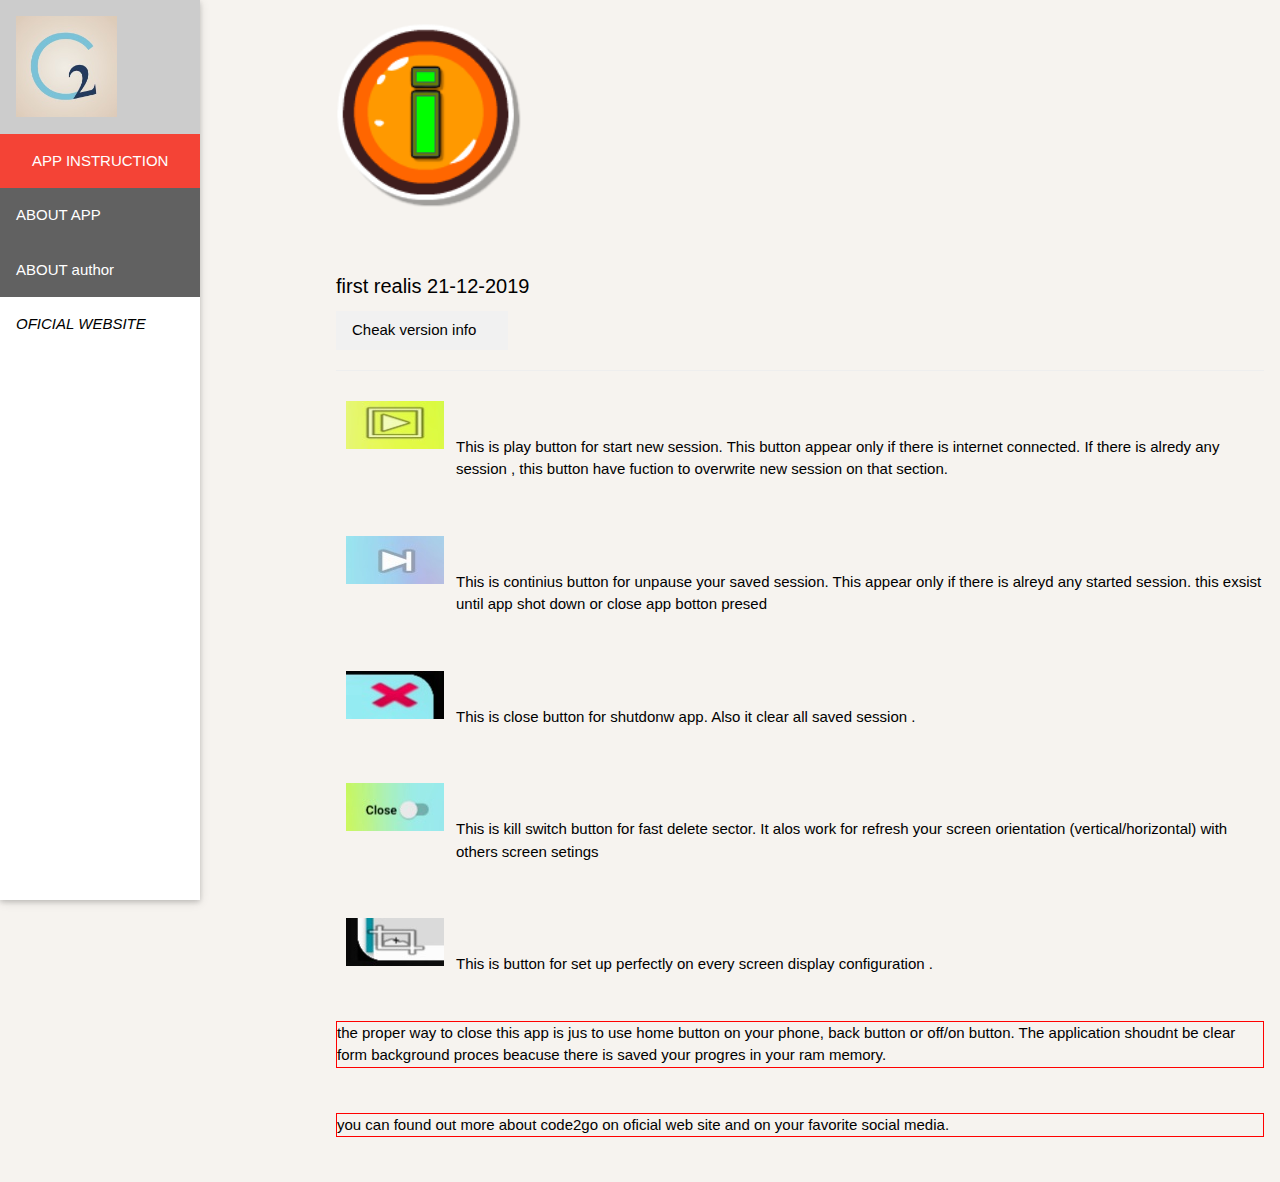
==== commit 433e5acf: "Update wwbboo.html" ====
--- a/wwbboo.html
+++ b/wwbboo.html
@@ -42,7 +42,7 @@
 <nav class="w3-sidebar w3-bar-block w3-collapse w3-white w3-animate-left w3-card" style="z-index:3;width:320px;" id="mySidebar">
   <a href="javascript:void(0)" class="w3-bar-item w3-button w3-border-bottom w3-large"><img src="./fto/c2gL192.jpg" style="width:60%;"></a>
 
-  <a onclick=" w3_close()"  class="w3-bar-item w3-button w3-hide-large w3-large">Close  <i class="fa fa-remove"></i></a>
+  <a onclick="w3_close();"  class="w3-bar-item w3-button w3-hide-large w3-large">Close  <i class="fa fa-remove"></i></a>
   
  <a  id="myBtn" class="w3-bar-item w3-button w3-red" onclick="qT();w3_close();"  ><i class="fa fa-hourglass-end w3-margin-right" ></i>APP INSTRUCTION</a>
   
@@ -50,7 +50,7 @@
   
   <a  class="w3-bar-item w3-button w3-dark-grey w3-hover-black w3-left-align"  onclick="qK();w3_close();" >ABOUT author <i class="w3-padding fa fa-pencil"></i></a>
    
-     <a class="w3-bar-item w3-button" onclick="window.open(STRurl);" >
+     <a class="w3-bar-item w3-button" onclick="window.open('https://www. OFC .com');" >
     <i class="w3-hover-opacity"> OFICIAL WEBSITE  </i> </a>
 	
  
@@ -67,7 +67,7 @@
 
     <p style="font-size:50px;" class="w3-button w3-white w3-hide-large w3-xlarge w3-margin-left w3-margin-top  sticky" onclick="w3_open()">&#9776;</p>
 
-<script>var STRurl="htps:///www. 1 omno.com";
+<script>
 var ov;
 var myv;
 var rD;
@@ -221,52 +221,57 @@
 you can finde more fressh info on oficial web site and on social median cominuty
 </p>
 
-  
-  </div>
-  
- 
-
-</div>
-
-
-
- </div>
-
-</div>
-
-
+	
+</div></div></div></div>
+
+<script type="text/javascript">
+function googleTranslateElementInit() {
+  new google.translate.TranslateElement({pageLanguage: 'en'}, 'google_translate_element');
+}
+</script>
+
+<script type="text/javascript" src="//translate.google.com/translate_a/element.js?cb=googleTranslateElementInit"></script>
 <script>
 var openInbox = document.getElementById("myBtn");
 openInbox.click();
 
+
 var instrrukcijite = document.getElementById("INt");
+
 var avtor = document.getElementById("K1R");
+
 var opis = document.getElementById("INF");
 
 
 function qK(){
+
 instrrukcijite.style="display:none;";
 avtor.style="display:block;";
-opis.style="display:none;";}
+opis.style="display:none;";
+}
 
 function qI(){
-instrrukcijite.style= "display:none;";
+
+instrrukcijite.style="display:none;";
 avtor.style="display:none;";
-opis.style="display:block;";}
-
-function qT(){document.getElementById("INt").style="display:block;";
- document.getElementById("K1R").style="display:none;";
-document.getElementById("INF").style="display:none;";}
+opis.style="display:block;";
+}
+
+function qT(){
+document.getElementById("INt").style="display:block;";
+document.getElementById("K1R").style="display:none;";
+document.getElementById("INF").style="display:none;";
+}
 
 function w3_open() {
-  document.getElementById("mySidebar").style.display = "block";
-  document.getElementById("myOverlay").style.display = "block";}
+  document.getElementById("mySidebar").style="display:block;";
+  document.getElementById("myOverlay").style="display:block;";
+}
 
 function w3_close() {
-  document.getElementById("mySidebar").style.display = "none";
-  document.getElementById("myOverlay").style.display = "none";}
-</script>
-
+  document.getElementById("mySidebar").style="display:none;";
+  document.getElementById("myOverlay").style="display:none;";
+}</script>
 
 </body>
 </html> 
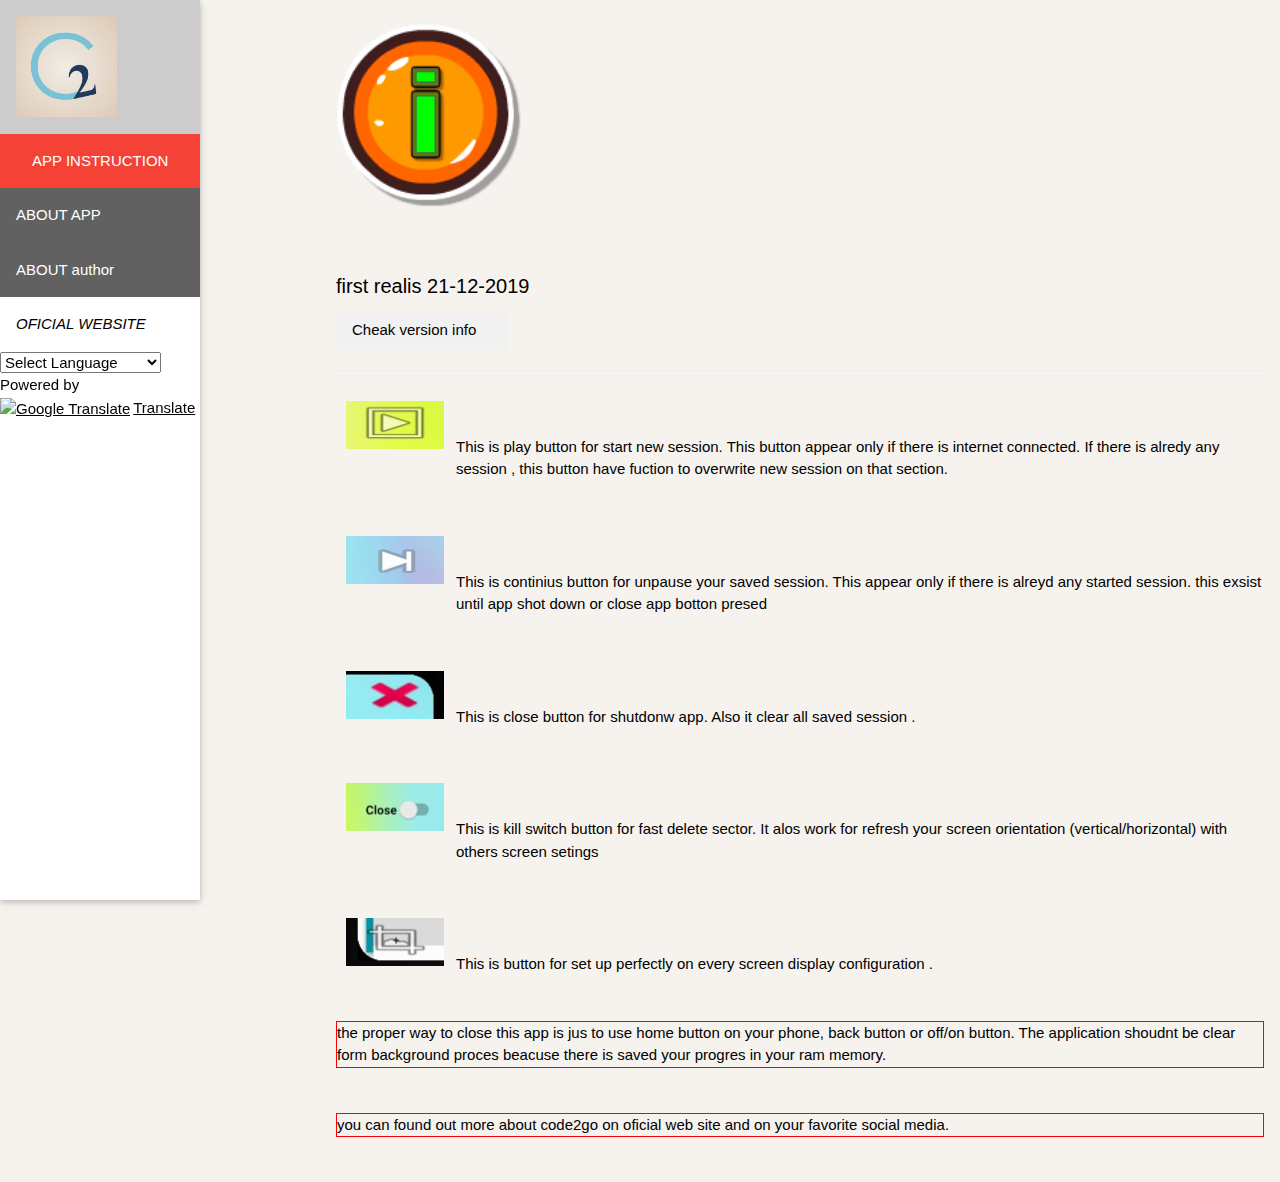
==== commit 6c69cb88: "Update wwbboo.html" ====
--- a/wwbboo.html
+++ b/wwbboo.html
@@ -53,12 +53,19 @@
      <a class="w3-bar-item w3-button" onclick="window.open('https://www. OFC .com');" >
     <i class="w3-hover-opacity"> OFICIAL WEBSITE  </i> </a>
 	
+	  <div id="google_translate_element"><div class="skiptranslate goog-te-gadget" dir="ltr" style=""><div id=":0.targetLanguage"><select class="goog-te-combo" aria-label="Language Translate Widget"><option value="">Select Language</option><option value="af">Afrikaans</option><option value="sq">Albanian</option><option value="am">Amharic</option><option value="ar">Arabic</option><option value="hy">Armenian</option><option value="az">Azerbaijani</option><option value="eu">Basque</option><option value="be">Belarusian</option><option value="bn">Bengali</option><option value="bs">Bosnian</option><option value="bg">Bulgarian</option><option value="ca">Catalan</option><option value="ceb">Cebuano</option><option value="ny">Chichewa</option><option value="zh-CN">Chinese (Simplified)</option><option value="zh-TW">Chinese (Traditional)</option><option value="co">Corsican</option><option value="hr">Croatian</option><option value="cs">Czech</option><option value="da">Danish</option><option value="nl">Dutch</option><option value="eo">Esperanto</option><option value="et">Estonian</option><option value="tl">Filipino</option><option value="fi">Finnish</option><option value="fr">French</option><option value="fy">Frisian</option><option value="gl">Galician</option><option value="ka">Georgian</option><option value="de">German</option><option value="el">Greek</option><option value="gu">Gujarati</option><option value="ht">Haitian Creole</option><option value="ha">Hausa</option><option value="haw">Hawaiian</option><option value="iw">Hebrew</option><option value="hi">Hindi</option><option value="hmn">Hmong</option><option value="hu">Hungarian</option><option value="is">Icelandic</option><option value="ig">Igbo</option><option value="id">Indonesian</option><option value="ga">Irish</option><option value="it">Italian</option><option value="ja">Japanese</option><option value="jw">Javanese</option><option value="kn">Kannada</option><option value="kk">Kazakh</option><option value="km">Khmer</option><option value="rw">Kinyarwanda</option><option value="ko">Korean</option><option value="ku">Kurdish (Kurmanji)</option><option value="ky">Kyrgyz</option><option value="lo">Lao</option><option value="la">Latin</option><option value="lv">Latvian</option><option value="lt">Lithuanian</option><option value="lb">Luxembourgish</option><option value="mk">Macedonian</option><option value="mg">Malagasy</option><option value="ms">Malay</option><option value="ml">Malayalam</option><option value="mt">Maltese</option><option value="mi">Maori</option><option value="mr">Marathi</option><option value="mn">Mongolian</option><option value="my">Myanmar (Burmese)</option><option value="ne">Nepali</option><option value="no">Norwegian</option><option value="or">Odia (Oriya)</option><option value="ps">Pashto</option><option value="fa">Persian</option><option value="pl">Polish</option><option value="pt">Portuguese</option><option value="pa">Punjabi</option><option value="ro">Romanian</option><option value="ru">Russian</option><option value="sm">Samoan</option><option value="gd">Scots Gaelic</option><option value="sr">Serbian</option><option value="st">Sesotho</option><option value="sn">Shona</option><option value="sd">Sindhi</option><option value="si">Sinhala</option><option value="sk">Slovak</option><option value="sl">Slovenian</option><option value="so">Somali</option><option value="es">Spanish</option><option value="su">Sundanese</option><option value="sw">Swahili</option><option value="sv">Swedish</option><option value="tg">Tajik</option><option value="ta">Tamil</option><option value="tt">Tatar</option><option value="te">Telugu</option><option value="th">Thai</option><option value="tr">Turkish</option><option value="tk">Turkmen</option><option value="uk">Ukrainian</option><option value="ur">Urdu</option><option value="ug">Uyghur</option><option value="uz">Uzbek</option><option value="vi">Vietnamese</option><option value="cy">Welsh</option><option value="xh">Xhosa</option><option value="yi">Yiddish</option><option value="yo">Yoruba</option><option value="zu">Zulu</option></select></div>Powered by <span style="white-space:nowrap"><a class="goog-logo-link" href="https://translate.google.com" target="_blank"><img src="https://www.gstatic.com/images/branding/googlelogo/1x/googlelogo_color_42x16dp.png" style="padding-right: 3px" alt="Google Translate" width="37px" height="14px">Translate</a></span></div></div> 
+		<div id="BlmyDIV">
+</div>
+	  
+	  
+ 
+	
  
  </nav>
 
 
 <!-- Overlay effect when opening the side navigation on small screens -->
-<div class="w3-overlay w3-hide-large w3-animate-opacity" onclick="w3_close()" style="cursor:pointer" title="Close Sidemenu" id="myOverlay"></div>
+<div class="w3-overlay w3-hide-large w3-animate-opacity" onclick="w3_close();" style="display: block;z-index: 0;" id="myOverlay"></div>
 
 <!-- Page content -->
 <div class="w3-main " style="margin-left:320px;">
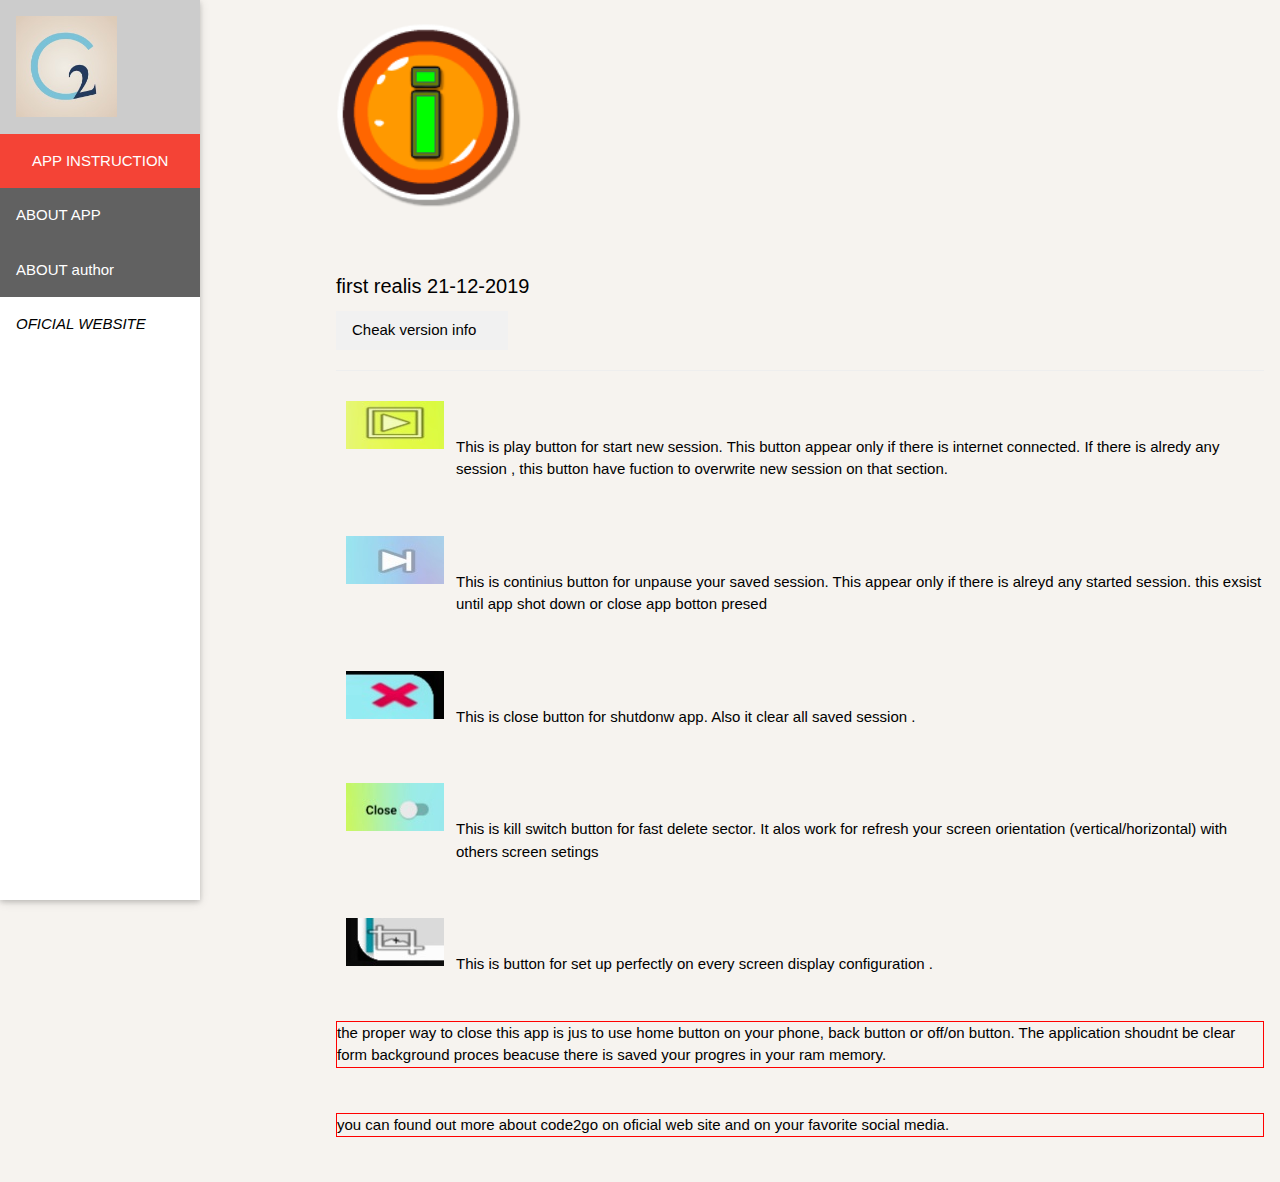
==== commit c58e3d11: "Update wwbboo.html" ====
--- a/wwbboo.html
+++ b/wwbboo.html
@@ -53,10 +53,13 @@
      <a class="w3-bar-item w3-button" onclick="window.open('https://www. OFC .com');" >
     <i class="w3-hover-opacity"> OFICIAL WEBSITE  </i> </a>
 	
-	  <div id="google_translate_element"><div class="skiptranslate goog-te-gadget" dir="ltr" style=""><div id=":0.targetLanguage"><select class="goog-te-combo" aria-label="Language Translate Widget"><option value="">Select Language</option><option value="af">Afrikaans</option><option value="sq">Albanian</option><option value="am">Amharic</option><option value="ar">Arabic</option><option value="hy">Armenian</option><option value="az">Azerbaijani</option><option value="eu">Basque</option><option value="be">Belarusian</option><option value="bn">Bengali</option><option value="bs">Bosnian</option><option value="bg">Bulgarian</option><option value="ca">Catalan</option><option value="ceb">Cebuano</option><option value="ny">Chichewa</option><option value="zh-CN">Chinese (Simplified)</option><option value="zh-TW">Chinese (Traditional)</option><option value="co">Corsican</option><option value="hr">Croatian</option><option value="cs">Czech</option><option value="da">Danish</option><option value="nl">Dutch</option><option value="eo">Esperanto</option><option value="et">Estonian</option><option value="tl">Filipino</option><option value="fi">Finnish</option><option value="fr">French</option><option value="fy">Frisian</option><option value="gl">Galician</option><option value="ka">Georgian</option><option value="de">German</option><option value="el">Greek</option><option value="gu">Gujarati</option><option value="ht">Haitian Creole</option><option value="ha">Hausa</option><option value="haw">Hawaiian</option><option value="iw">Hebrew</option><option value="hi">Hindi</option><option value="hmn">Hmong</option><option value="hu">Hungarian</option><option value="is">Icelandic</option><option value="ig">Igbo</option><option value="id">Indonesian</option><option value="ga">Irish</option><option value="it">Italian</option><option value="ja">Japanese</option><option value="jw">Javanese</option><option value="kn">Kannada</option><option value="kk">Kazakh</option><option value="km">Khmer</option><option value="rw">Kinyarwanda</option><option value="ko">Korean</option><option value="ku">Kurdish (Kurmanji)</option><option value="ky">Kyrgyz</option><option value="lo">Lao</option><option value="la">Latin</option><option value="lv">Latvian</option><option value="lt">Lithuanian</option><option value="lb">Luxembourgish</option><option value="mk">Macedonian</option><option value="mg">Malagasy</option><option value="ms">Malay</option><option value="ml">Malayalam</option><option value="mt">Maltese</option><option value="mi">Maori</option><option value="mr">Marathi</option><option value="mn">Mongolian</option><option value="my">Myanmar (Burmese)</option><option value="ne">Nepali</option><option value="no">Norwegian</option><option value="or">Odia (Oriya)</option><option value="ps">Pashto</option><option value="fa">Persian</option><option value="pl">Polish</option><option value="pt">Portuguese</option><option value="pa">Punjabi</option><option value="ro">Romanian</option><option value="ru">Russian</option><option value="sm">Samoan</option><option value="gd">Scots Gaelic</option><option value="sr">Serbian</option><option value="st">Sesotho</option><option value="sn">Shona</option><option value="sd">Sindhi</option><option value="si">Sinhala</option><option value="sk">Slovak</option><option value="sl">Slovenian</option><option value="so">Somali</option><option value="es">Spanish</option><option value="su">Sundanese</option><option value="sw">Swahili</option><option value="sv">Swedish</option><option value="tg">Tajik</option><option value="ta">Tamil</option><option value="tt">Tatar</option><option value="te">Telugu</option><option value="th">Thai</option><option value="tr">Turkish</option><option value="tk">Turkmen</option><option value="uk">Ukrainian</option><option value="ur">Urdu</option><option value="ug">Uyghur</option><option value="uz">Uzbek</option><option value="vi">Vietnamese</option><option value="cy">Welsh</option><option value="xh">Xhosa</option><option value="yi">Yiddish</option><option value="yo">Yoruba</option><option value="zu">Zulu</option></select></div>Powered by <span style="white-space:nowrap"><a class="goog-logo-link" href="https://translate.google.com" target="_blank"><img src="https://www.gstatic.com/images/branding/googlelogo/1x/googlelogo_color_42x16dp.png" style="padding-right: 3px" alt="Google Translate" width="37px" height="14px">Translate</a></span></div></div> 
+  <div  class="w3-bar-item w3-button w3-left-align" >
+	  <div id="google_translate_element" ></div> 
 		<div id="BlmyDIV">
 </div>
 	  
+	  
+ </div>	  
 	  
  
 	
